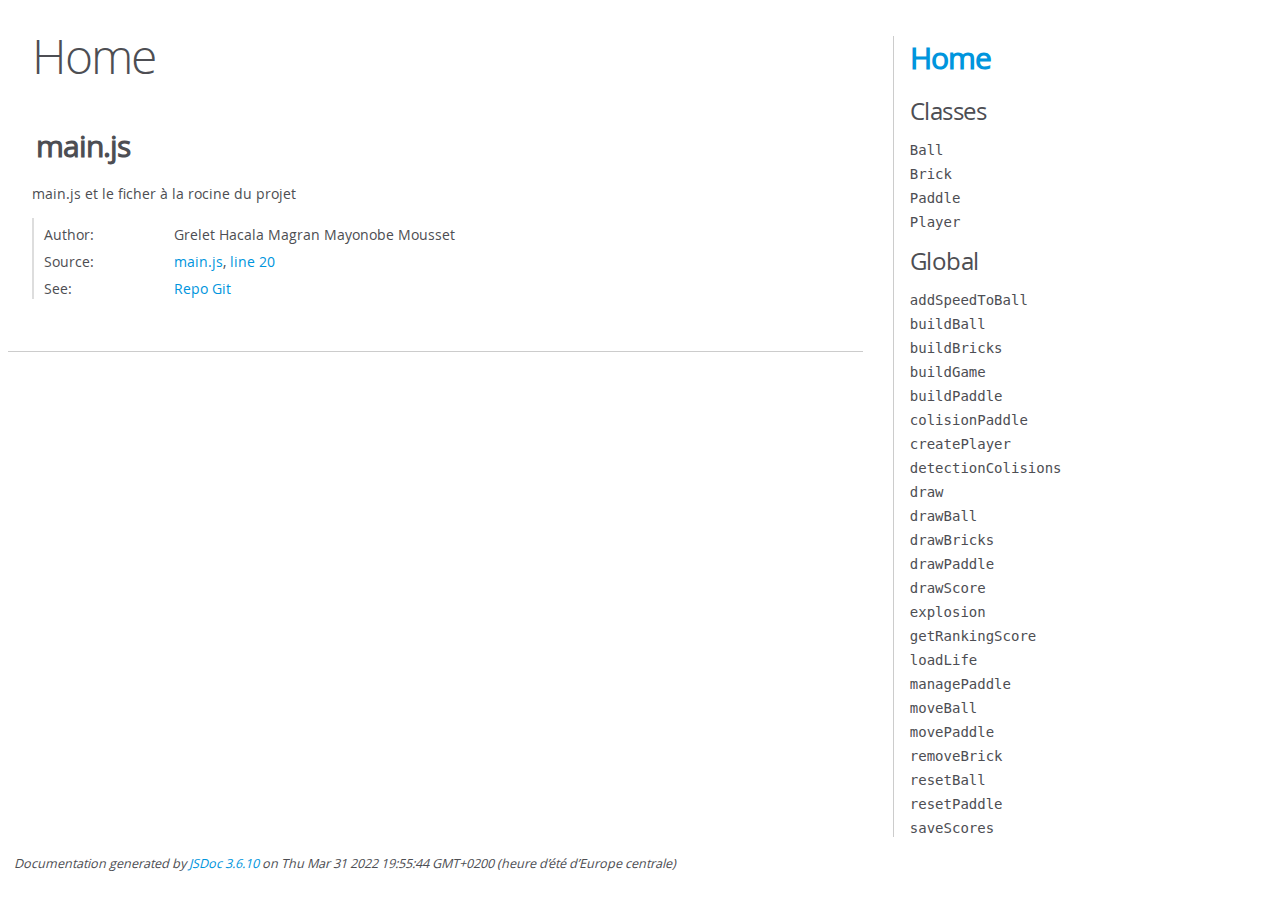
==== docs/index.html @ 3ac90f63 "Depos projet casse brique" ====
<!DOCTYPE html>
<html lang="en">
<head>
    <meta charset="utf-8">
    <title>JSDoc: Home</title>

    <script src="scripts/prettify/prettify.js"> </script>
    <script src="scripts/prettify/lang-css.js"> </script>
    <!--[if lt IE 9]>
      <script src="//html5shiv.googlecode.com/svn/trunk/html5.js"></script>
    <![endif]-->
    <link type="text/css" rel="stylesheet" href="styles/prettify-tomorrow.css">
    <link type="text/css" rel="stylesheet" href="styles/jsdoc-default.css">
</head>

<body>

<div id="main">

    <h1 class="page-title">Home</h1>

    



    


    <h3> </h3>










    












<section>

<header>
    
        <h2>main.js</h2>
        
    
</header>

<article>
    <div class="container-overview">
    
        
            <div class="description"><p>main.js et le ficher à la rocine du projet</p></div>
        

        


<dl class="details">

    

    

    

    

    

    

    

    

    
    <dt class="tag-author">Author:</dt>
    <dd class="tag-author">
        <ul>
            <li>Grelet Hacala Magran Mayonobe Mousset</li>
        </ul>
    </dd>
    

    

    

    

    
    <dt class="tag-source">Source:</dt>
    <dd class="tag-source"><ul class="dummy"><li>
        <a href="main.js.html">main.js</a>, <a href="main.js.html#line20">line 20</a>
    </li></ul></dd>
    

    

    
    <dt class="tag-see">See:</dt>
    <dd class="tag-see">
        <ul>
            <li><a href = "https://gitlab.univ-lr.fr/hmayonob/grelet_hacala_magnan_mayonobe_mousset_progweb_cb" target="_blank"> Repo Git </a></li>
        </ul>
    </dd>
    

    
</dl>


        
    
    </div>

    

    

    

    

    

    

    

    

    

    
</article>

</section>




</div>

<nav>
    <h2><a href="index.html">Home</a></h2><h3>Classes</h3><ul><li><a href="Ball.html">Ball</a></li><li><a href="Brick.html">Brick</a></li><li><a href="Paddle.html">Paddle</a></li><li><a href="Player.html">Player</a></li></ul><h3>Global</h3><ul><li><a href="global.html#addSpeedToBall">addSpeedToBall</a></li><li><a href="global.html#buildBall">buildBall</a></li><li><a href="global.html#buildBricks">buildBricks</a></li><li><a href="global.html#buildGame">buildGame</a></li><li><a href="global.html#buildPaddle">buildPaddle</a></li><li><a href="global.html#colisionPaddle">colisionPaddle</a></li><li><a href="global.html#createPlayer">createPlayer</a></li><li><a href="global.html#detectionColisions">detectionColisions</a></li><li><a href="global.html#draw">draw</a></li><li><a href="global.html#drawBall">drawBall</a></li><li><a href="global.html#drawBricks">drawBricks</a></li><li><a href="global.html#drawPaddle">drawPaddle</a></li><li><a href="global.html#drawScore">drawScore</a></li><li><a href="global.html#explosion">explosion</a></li><li><a href="global.html#getRankingScore">getRankingScore</a></li><li><a href="global.html#loadLife">loadLife</a></li><li><a href="global.html#managePaddle">managePaddle</a></li><li><a href="global.html#moveBall">moveBall</a></li><li><a href="global.html#movePaddle">movePaddle</a></li><li><a href="global.html#removeBrick">removeBrick</a></li><li><a href="global.html#resetBall">resetBall</a></li><li><a href="global.html#resetPaddle">resetPaddle</a></li><li><a href="global.html#saveScores">saveScores</a></li></ul>
</nav>

<br class="clear">

<footer>
    Documentation generated by <a href="https://github.com/jsdoc/jsdoc">JSDoc 3.6.10</a> on Thu Mar 31 2022 19:55:44 GMT+0200 (heure d’été d’Europe centrale)
</footer>

<script> prettyPrint(); </script>
<script src="scripts/linenumber.js"> </script>
</body>
</html>
---- docs/styles/prettify-tomorrow.css ----
/* Tomorrow Theme */
/* Original theme - https://github.com/chriskempson/tomorrow-theme */
/* Pretty printing styles. Used with prettify.js. */
/* SPAN elements with the classes below are added by prettyprint. */
/* plain text */
.pln {
  color: #4d4d4c; }

@media screen {
  /* string content */
  .str {
    color: #718c00; }

  /* a keyword */
  .kwd {
    color: #8959a8; }

  /* a comment */
  .com {
    color: #8e908c; }

  /* a type name */
  .typ {
    color: #4271ae; }

  /* a literal value */
  .lit {
    color: #f5871f; }

  /* punctuation */
  .pun {
    color: #4d4d4c; }

  /* lisp open bracket */
  .opn {
    color: #4d4d4c; }

  /* lisp close bracket */
  .clo {
    color: #4d4d4c; }

  /* a markup tag name */
  .tag {
    color: #c82829; }

  /* a markup attribute name */
  .atn {
    color: #f5871f; }

  /* a markup attribute value */
  .atv {
    color: #3e999f; }

  /* a declaration */
  .dec {
    color: #f5871f; }

  /* a variable name */
  .var {
    color: #c82829; }

  /* a function name */
  .fun {
    color: #4271ae; } }
/* Use higher contrast and text-weight for printable form. */
@media print, projection {
  .str {
    color: #060; }

  .kwd {
    color: #006;
    font-weight: bold; }

  .com {
    color: #600;
    font-style: italic; }

  .typ {
    color: #404;
    font-weight: bold; }

  .lit {
    color: #044; }

  .pun, .opn, .clo {
    color: #440; }

  .tag {
    color: #006;
    font-weight: bold; }

  .atn {
    color: #404; }

  .atv {
    color: #060; } }
/* Style */
/*
pre.prettyprint {
  background: white;
  font-family: Consolas, Monaco, 'Andale Mono', monospace;
  font-size: 12px;
  line-height: 1.5;
  border: 1px solid #ccc;
  padding: 10px; }
*/

/* Specify class=linenums on a pre to get line numbering */
ol.linenums {
  margin-top: 0;
  margin-bottom: 0; }

/* IE indents via margin-left */
li.L0,
li.L1,
li.L2,
li.L3,
li.L4,
li.L5,
li.L6,
li.L7,
li.L8,
li.L9 {
  /* */ }

/* Alternate shading for lines */
li.L1,
li.L3,
li.L5,
li.L7,
li.L9 {
  /* */ }
---- docs/styles/jsdoc-default.css ----
@font-face {
    font-family: 'Open Sans';
    font-weight: normal;
    font-style: normal;
    src: url('../fonts/OpenSans-Regular-webfont.eot');
    src:
        local('Open Sans'),
        local('OpenSans'),
        url('../fonts/OpenSans-Regular-webfont.eot?#iefix') format('embedded-opentype'),
        url('../fonts/OpenSans-Regular-webfont.woff') format('woff'),
        url('../fonts/OpenSans-Regular-webfont.svg#open_sansregular') format('svg');
}

@font-face {
    font-family: 'Open Sans Light';
    font-weight: normal;
    font-style: normal;
    src: url('../fonts/OpenSans-Light-webfont.eot');
    src:
        local('Open Sans Light'),
        local('OpenSans Light'),
        url('../fonts/OpenSans-Light-webfont.eot?#iefix') format('embedded-opentype'),
        url('../fonts/OpenSans-Light-webfont.woff') format('woff'),
        url('../fonts/OpenSans-Light-webfont.svg#open_sanslight') format('svg');
}

html
{
    overflow: auto;
    background-color: #fff;
    font-size: 14px;
}

body
{
    font-family: 'Open Sans', sans-serif;
    line-height: 1.5;
    color: #4d4e53;
    background-color: white;
}

a, a:visited, a:active {
    color: #0095dd;
    text-decoration: none;
}

a:hover {
    text-decoration: underline;
}

header
{
    display: block;
    padding: 0px 4px;
}

tt, code, kbd, samp {
    font-family: Consolas, Monaco, 'Andale Mono', monospace;
}

.class-description {
    font-size: 130%;
    line-height: 140%;
    margin-bottom: 1em;
    margin-top: 1em;
}

.class-description:empty {
    margin: 0;
}

#main {
    float: left;
    width: 70%;
}

article dl {
    margin-bottom: 40px;
}

article img {
  max-width: 100%;
}

section
{
    display: block;
    background-color: #fff;
    padding: 12px 24px;
    border-bottom: 1px solid #ccc;
    margin-right: 30px;
}

.variation {
    display: none;
}

.signature-attributes {
    font-size: 60%;
    color: #aaa;
    font-style: italic;
    font-weight: lighter;
}

nav
{
    display: block;
    float: right;
    margin-top: 28px;
    width: 30%;
    box-sizing: border-box;
    border-left: 1px solid #ccc;
    padding-left: 16px;
}

nav ul {
    font-family: 'Lucida Grande', 'Lucida Sans Unicode', arial, sans-serif;
    font-size: 100%;
    line-height: 17px;
    padding: 0;
    margin: 0;
    list-style-type: none;
}

nav ul a, nav ul a:visited, nav ul a:active {
    font-family: Consolas, Monaco, 'Andale Mono', monospace;
    line-height: 18px;
    color: #4D4E53;
}

nav h3 {
    margin-top: 12px;
}

nav li {
    margin-top: 6px;
}

footer {
    display: block;
    padding: 6px;
    margin-top: 12px;
    font-style: italic;
    font-size: 90%;
}

h1, h2, h3, h4 {
    font-weight: 200;
    margin: 0;
}

h1
{
    font-family: 'Open Sans Light', sans-serif;
    font-size: 48px;
    letter-spacing: -2px;
    margin: 12px 24px 20px;
}

h2, h3.subsection-title
{
    font-size: 30px;
    font-weight: 700;
    letter-spacing: -1px;
    margin-bottom: 12px;
}

h3
{
    font-size: 24px;
    letter-spacing: -0.5px;
    margin-bottom: 12px;
}

h4
{
    font-size: 18px;
    letter-spacing: -0.33px;
    margin-bottom: 12px;
    color: #4d4e53;
}

h5, .container-overview .subsection-title
{
    font-size: 120%;
    font-weight: bold;
    letter-spacing: -0.01em;
    margin: 8px 0 3px 0;
}

h6
{
    font-size: 100%;
    letter-spacing: -0.01em;
    margin: 6px 0 3px 0;
    font-style: italic;
}

table
{
    border-spacing: 0;
    border: 0;
    border-collapse: collapse;
}

td, th
{
    border: 1px solid #ddd;
    margin: 0px;
    text-align: left;
    vertical-align: top;
    padding: 4px 6px;
    display: table-cell;
}

thead tr
{
    background-color: #ddd;
    font-weight: bold;
}

th { border-right: 1px solid #aaa; }
tr > th:last-child { border-right: 1px solid #ddd; }

.ancestors, .attribs { color: #999; }
.ancestors a, .attribs a
{
    color: #999 !important;
    text-decoration: none;
}

.clear
{
    clear: both;
}

.important
{
    font-weight: bold;
    color: #950B02;
}

.yes-def {
    text-indent: -1000px;
}

.type-signature {
    color: #aaa;
}

.name, .signature {
    font-family: Consolas, Monaco, 'Andale Mono', monospace;
}

.details { margin-top: 14px; border-left: 2px solid #DDD; }
.details dt { width: 120px; float: left; padding-left: 10px;  padding-top: 6px; }
.details dd { margin-left: 70px; }
.details ul { margin: 0; }
.details ul { list-style-type: none; }
.details li { margin-left: 30px; padding-top: 6px; }
.details pre.prettyprint { margin: 0 }
.details .object-value { padding-top: 0; }

.description {
    margin-bottom: 1em;
    margin-top: 1em;
}

.code-caption
{
    font-style: italic;
    font-size: 107%;
    margin: 0;
}

.source
{
    border: 1px solid #ddd;
    width: 80%;
    overflow: auto;
}

.prettyprint.source {
    width: inherit;
}

.source code
{
    font-size: 100%;
    line-height: 18px;
    display: block;
    padding: 4px 12px;
    margin: 0;
    background-color: #fff;
    color: #4D4E53;
}

.prettyprint code span.line
{
  display: inline-block;
}

.prettyprint.linenums
{
  padding-left: 70px;
  -webkit-user-select: none;
  -moz-user-select: none;
  -ms-user-select: none;
  user-select: none;
}

.prettyprint.linenums ol
{
  padding-left: 0;
}

.prettyprint.linenums li
{
  border-left: 3px #ddd solid;
}

.prettyprint.linenums li.selected,
.prettyprint.linenums li.selected *
{
  background-color: lightyellow;
}

.prettyprint.linenums li *
{
  -webkit-user-select: text;
  -moz-user-select: text;
  -ms-user-select: text;
  user-select: text;
}

.params .name, .props .name, .name code {
    color: #4D4E53;
    font-family: Consolas, Monaco, 'Andale Mono', monospace;
    font-size: 100%;
}

.params td.description > p:first-child,
.props td.description > p:first-child
{
    margin-top: 0;
    padding-top: 0;
}

.params td.description > p:last-child,
.props td.description > p:last-child
{
    margin-bottom: 0;
    padding-bottom: 0;
}

.disabled {
    color: #454545;
}
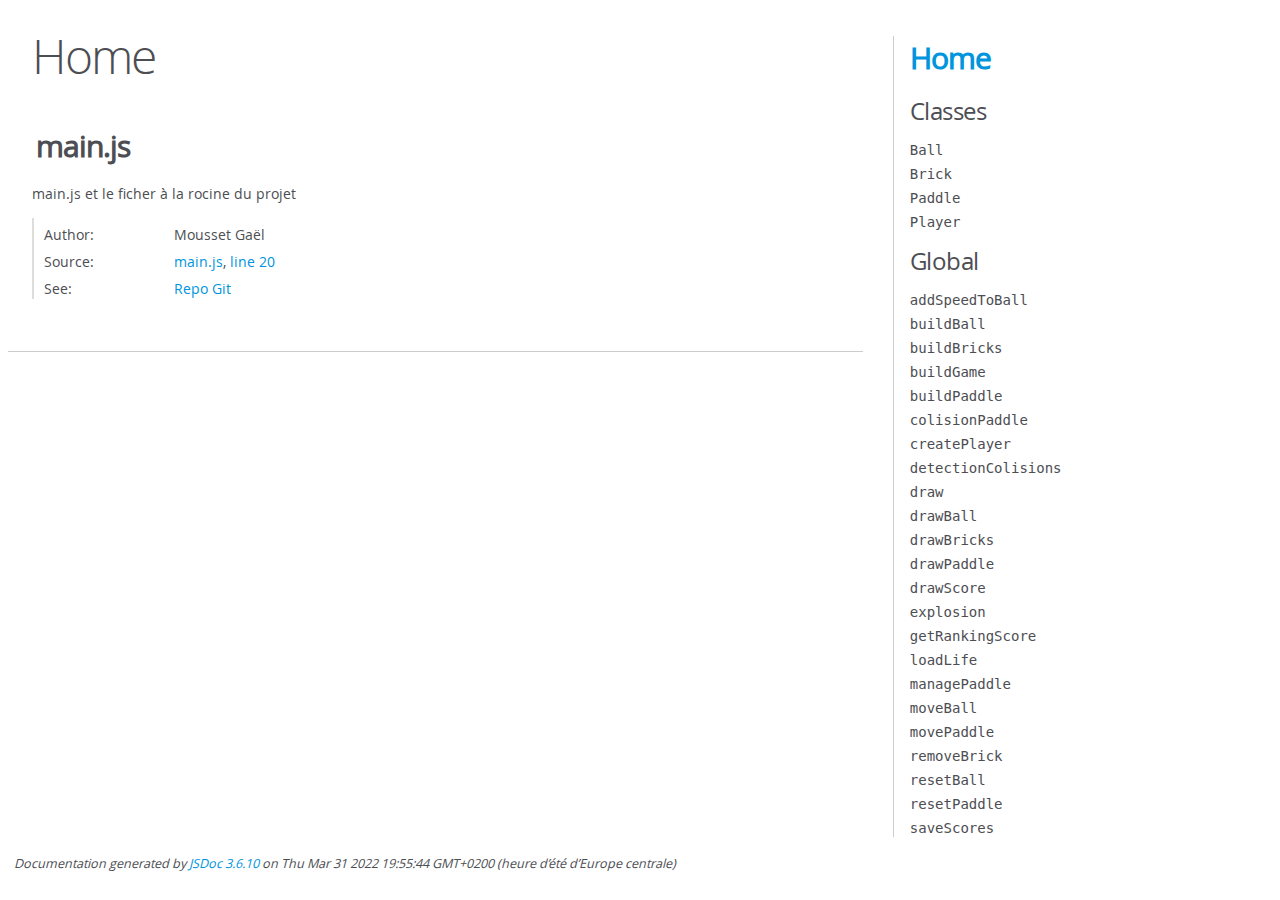
==== commit 633a2540: "Update index.html" ====
--- a/docs/index.html
+++ b/docs/index.html
@@ -91,7 +91,7 @@
     <dt class="tag-author">Author:</dt>
     <dd class="tag-author">
         <ul>
-            <li>Grelet Hacala Magran Mayonobe Mousset</li>
+            <li>Mousset Gaël</li>
         </ul>
     </dd>
     
@@ -169,4 +169,4 @@
 <script> prettyPrint(); </script>
 <script src="scripts/linenumber.js"> </script>
 </body>
-</html>+</html>
